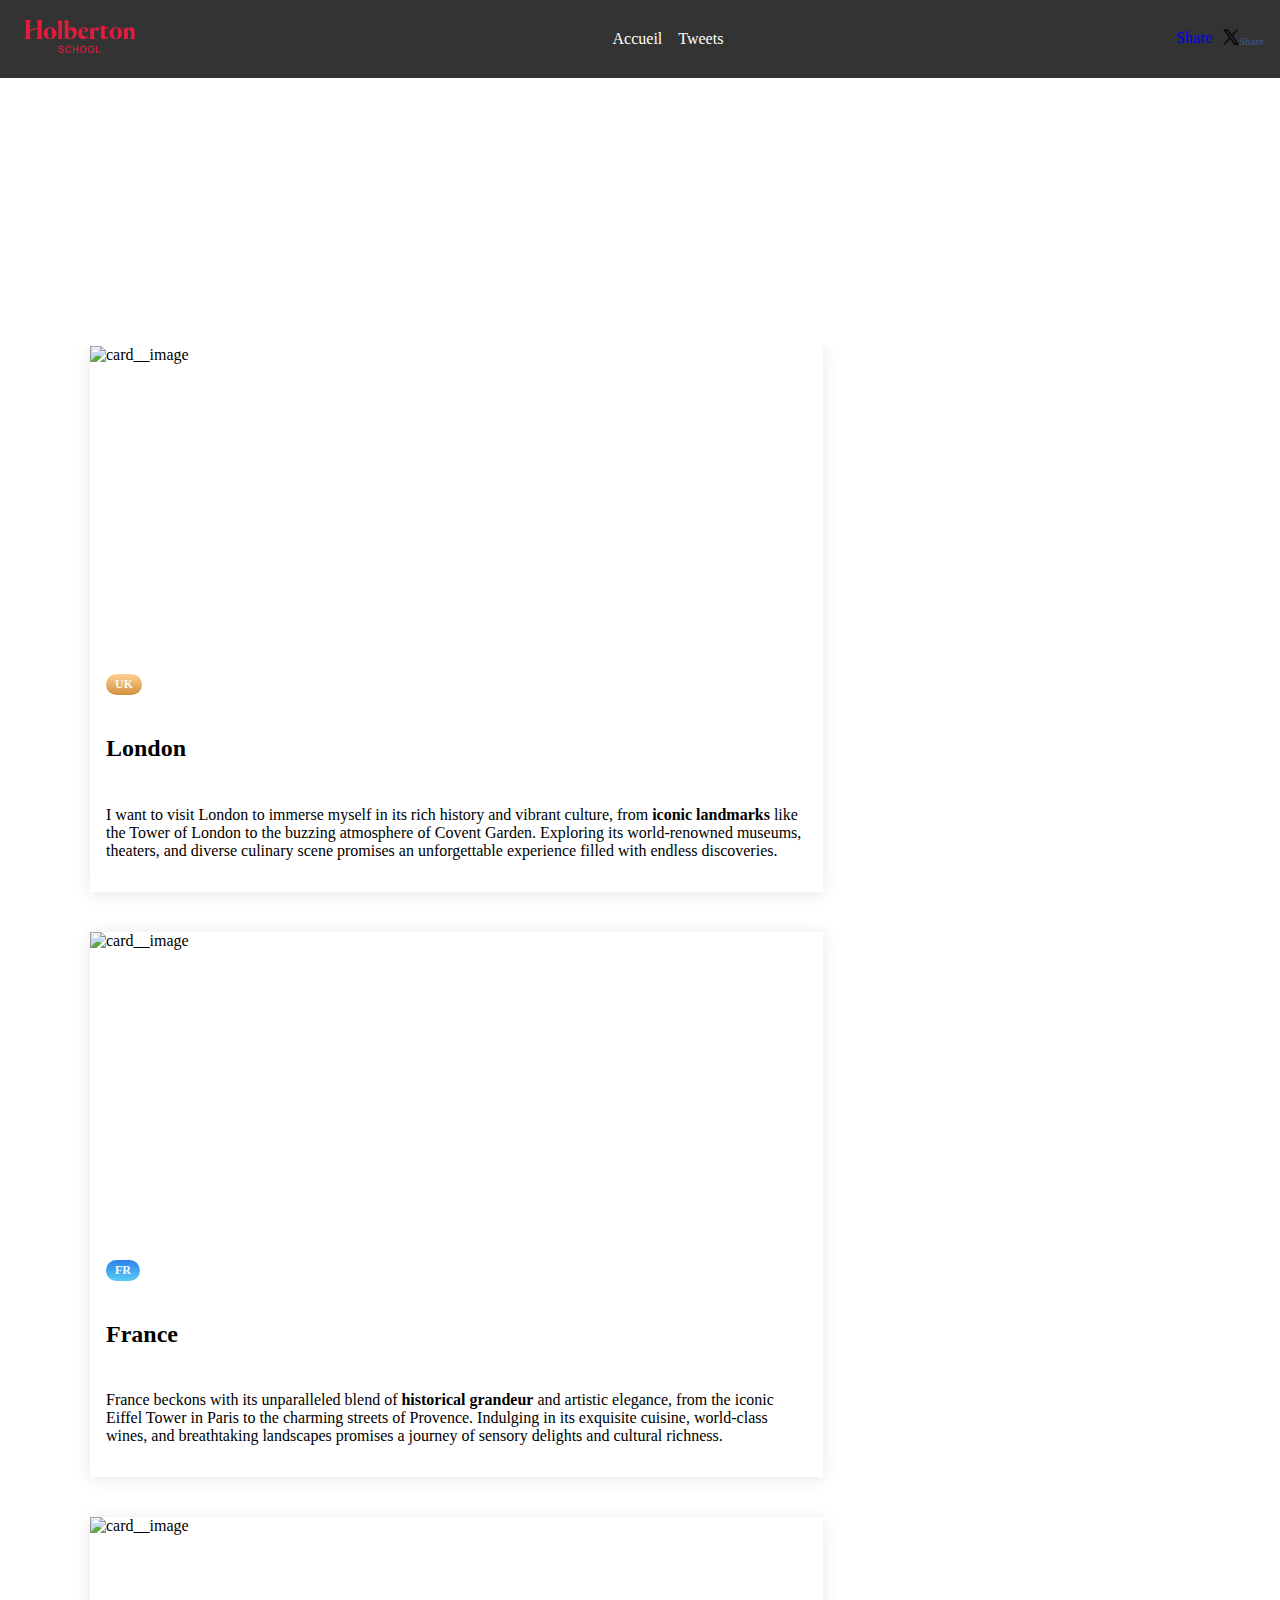
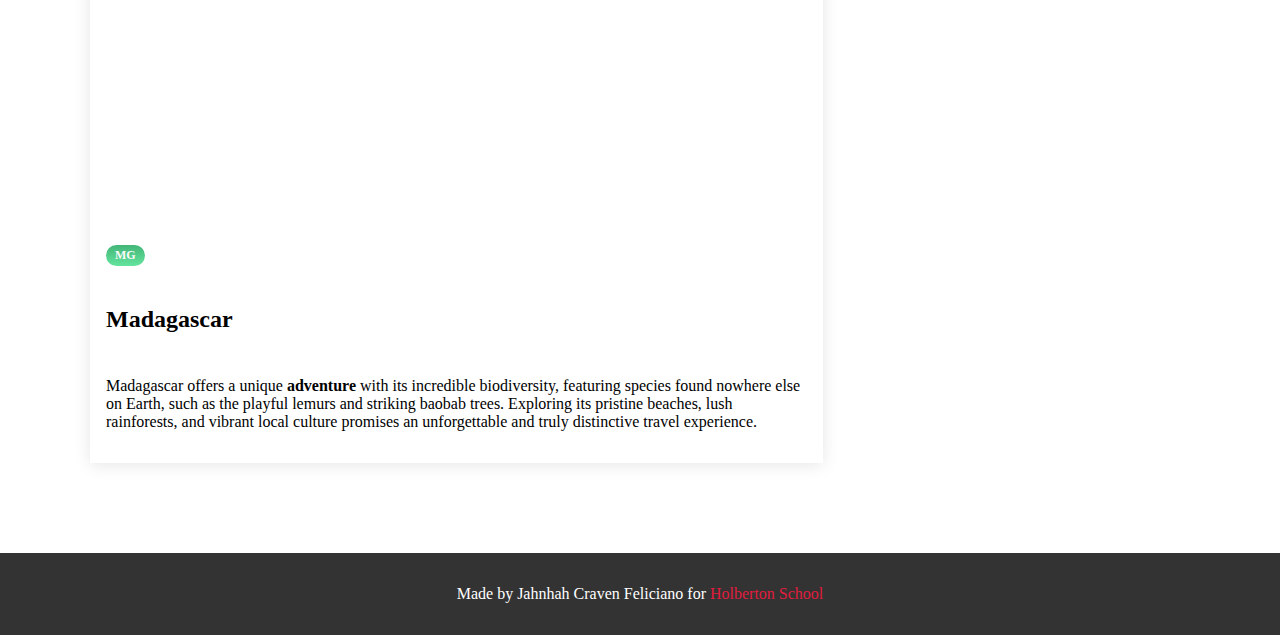
==== index.html @ 0f10ccd7 "init" ====
<!DOCTYPE html>
<html lang="en">
<head>
    <meta charset="UTF-8">
    <meta name="viewport" content="width=device-width, initial-scale=1.0">
    <link rel="canonical"
  href="http://15.237.57.67/holberton-school">
    <link rel="stylesheet" href="./assets/css/style.css">
  <meta name="twitter:card" content="summary"></meta>
    <title>Holberton School</title>

</head>
<body>
    <div id="fb-root"></div>
    <script async defer crossorigin="anonymous" src="https://connect.facebook.net/en_US/sdk.js#xfbml=1&version=v20.0&appId=437191408650191" nonce="QIsEajqy"></script>
    <header>
        <div class="container">
          <a href="https://apply.holbertonschool.com" class="logo"><img src="assets/images/holberton-logo.png"></a>
          <ul class="menus">
            <li><a href="/">Accueil</a></li>
            <li><a href="tweets.html">Tweets</a></li>
          </ul>
          <div class="right">
            <div class="fb-share-button" data-href="http://15.237.57.67" data-layout="" data-size=""><a target="_blank" href="https://www.facebook.com/sharer/sharer.php?u=https%3A%2F%2Fdevelopers.facebook.com%2Fdocs%2Fplugins%2F&amp;src=sdkpreparse" class="fb-xfbml-parse-ignore">Share</a></div>
            <div class="x-share-button">
                <a href="http://twitter.com/intent/tweet?url=http://15.237.57.67"><img src="./assets/images/x-logo.png" id="x-logo"><span class="share-txt">Share</span></a>
            </div>
        </div>
        </div>
    </header>
    <div id="banner">
        <div class="container">
          <h1>Welcome to My Travel</h1>
        </div>
    </div>
      
    <main>
        <article>
            <!-- london -->
            <div class="card">
                <div class="card__header">
                  <img src="https://img.freepik.com/free-photo/big-ben-westminster-bridge-sunset-london-uk_268835-1395.jpg?t=st=1718678638~exp=1718682238~hmac=45e788170a1b9d4fa3c818b18e282c0fdc59339b7601eb4daddd7bd646a41712&w=1060" alt="card__image" class="card__image" width="600">
                </div>
                <div class="card__body">
                  <h3 class="tag tag-brown">UK</h3>
                  <h2>London</h2>
                  <p>I want to visit London to immerse myself in its rich history and vibrant culture, from <strong>iconic landmarks</strong> like the Tower of London to the buzzing atmosphere of Covent Garden. Exploring its world-renowned museums, theaters, and diverse culinary scene promises an unforgettable experience filled with endless discoveries.</p>
                </div>
            </div>
            <!-- france -->
            <div class="card">
                <div class="card__header">
                  <img src="https://img.freepik.com/free-photo/sunset-illuminates-famous-city-skyline-romantic-view-generated-by-ai_188544-24134.jpg?t=st=1718680027~exp=1718683627~hmac=a2c798fd9e1ded369278bbcfd22e2994f013c618d89f8b4b120ae9b198af8db3&w=1380" alt="card__image" class="card__image" width="600">
                </div>
                <div class="card__body">
                  <h3 class="tag tag-blue">FR</h3>
                  <h2>France</h2>
                  <p>France beckons with its unparalleled blend of <strong>historical grandeur</strong> and artistic elegance, from the iconic Eiffel Tower in Paris to the charming streets of Provence. Indulging in its exquisite cuisine, world-class wines, and breathtaking landscapes promises a journey of sensory delights and cultural richness.</p>
                </div>
            </div>
            <!-- madagascar -->
            <div class="card">
                <div class="card__header">
                  <img src="https://img.freepik.com/free-photo/tropical-beach-landscape-with-deckchair-parasol-from-nosy-be-madagascar-vintage-light-filter_1253-930.jpg?t=st=1718680193~exp=1718683793~hmac=bef3a799845bf1cb2ced2d091cb6ae17a65dde05abfd34b2a6f97301a0b1cc20&w=740" alt="card__image" class="card__image" width="600">
                </div>
                <div class="card__body">
                  <h3 class="tag tag-green">MG</h3>
                  <h2>Madagascar</h2>
                  <p>Madagascar offers a unique <strong>adventure</strong> with its incredible biodiversity, featuring species found nowhere else on Earth, such as the playful lemurs and striking baobab trees. Exploring its pristine beaches, lush rainforests, and vibrant local culture promises an unforgettable and truly distinctive travel experience.</p>
                </div>
            </div>
          </article>
        <aside>
            <div id="disqus_thread"></div>
        </aside>
    </main>
    <footer>
        <p>Made by Jahnhah Craven Feliciano for <a href="https://apply.holbertonschool.com" target="_blank">Holberton School</a></p>
    </footer>
</body>

<script>
    /**
    *  RECOMMENDED CONFIGURATION VARIABLES: EDIT AND UNCOMMENT THE SECTION BELOW TO INSERT DYNAMIC VALUES FROM YOUR PLATFORM OR CMS.
    *  LEARN WHY DEFINING THESE VARIABLES IS IMPORTANT: https://disqus.com/admin/universalcode/#configuration-variables    */
    
    var disqus_config = function () {
    this.page.url = PAGE_URL;  // Replace PAGE_URL with your page's canonical URL variable
    this.page.identifier = PAGE_IDENTIFIER; // Replace PAGE_IDENTIFIER with your page's unique identifier variable
    };
    
    (function() { // DON'T EDIT BELOW THIS LINE
    var d = document, s = d.createElement('script');
    s.src = 'https://holberton-test-13.disqus.com/embed.js';
    s.setAttribute('data-timestamp', +new Date());
    (d.head || d.body).appendChild(s);
    })();
</script>
<noscript>Please enable JavaScript to view the <a href="https://disqus.com/?ref_noscript">comments powered by Disqus.</a></noscript>
</html>
---- assets/css/style.css ----
body {
  margin: 0;
  padding: 0;
  display: flex;
  flex-direction: column;
}
main {
  display: flex;
  flex-direction: row;
  flex: auto;
  margin-top: 50px;
  margin-inline:50px;
}
article {
  flex: 2;
  overflow-y: auto;
  padding:0px 40px;
}
aside {
  flex: 1;
  overflow-y: auto;
}
#x-logo {
  height: 16px;
}
header {
  background-color: #333;
  padding: 1rem;
}

header .container {
  display: flex;
  justify-content: space-between;
  align-items: center;
  width: 100%;
}

.logo {
  color: #fff;
  text-decoration: none;
  font-size: 1.5rem;
}
.logo img{
    height: 40px;
}

.menus {
  list-style: none;
  display: flex;
  margin: 0;
  padding: 0;
}

.menus li {
  margin-left: 1rem;
}

.menus a {
  color: #fff;
  text-decoration: none;
  font-size: 1rem;
}
header .right {
  display: flex;
  gap: 10px;
}
header .right a {
  text-decoration: none;
}
header .right .share-txt {
  color: #385898;
  cursor: pointer;
  text-decoration: none !important;
  font-size: 11px;
}
/* banner */
#banner {
  background: url("https://img.freepik.com/free-photo/flat-lay-camera-passport-arrangement_23-2148786133.jpg?t=st=1718679570~exp=1718683170~hmac=7d7c81b3f8048c9e8996c5cb357d54b50e03afc1c847e27982c00361932b0390&w=1380")
    no-repeat center center/cover;
  color: #fff;
  text-align: center;
  padding: 4rem 2rem;
}

#banner .container {
  max-width: 600px;
  margin: 0 auto;
}

#banner h1 {
  font-size: 2.5rem;
  margin-bottom: 1rem;
}

#banner p {
  font-size: 1.25rem;
  margin-bottom: 2rem;
}
/* footer */
footer {
    margin-top: 50px;
  text-align: center;
  background-color: #333;
  padding: 1rem;
  color: white;
  
}
footer a{
    text-decoration: none;
    color: #e11c3e;
}

/*  */

.card {
  display: flex;
  flex-direction: column;
  overflow: hidden;
  box-shadow: 0 .1rem 1rem rgba(0, 0, 0, 0.1);
  margin-bottom: 40px;
}

.card__header img{
        width: 100%;
        height: 300px;
        display: block;
        object-fit: cover;
}


.card__body {
  padding: 1rem;
  display: flex;
  flex-direction: column;
  gap: .5rem;
}


.tag {
  align-self: flex-start;
  padding: .25em .75em;
  border-radius: 1em;
  font-size: .75rem;
}

.tag + .tag {
  margin-left: .5em;
}

.tag-blue {
  background: #56CCF2;
background: linear-gradient(to bottom, #2F80ED, #56CCF2);
  color: #fafafa;
}

.tag-brown {
  background: #D1913C;
background: linear-gradient(to bottom, #FFD194, #D1913C);
  color: #fafafa;
}

.tag-red {
  background: #cb2d3e;
background: linear-gradient(to bottom, #ef473a, #cb2d3e);
  color: #fafafa;
}
.tag-green{
    background:  #44b678;
background: linear-gradient(to bottom,  #44b678,  #63e49d);
  color: #fafafa;
   
}

.card__body h4 {
  font-size: 1.5rem;
  text-transform: capitalize;
}
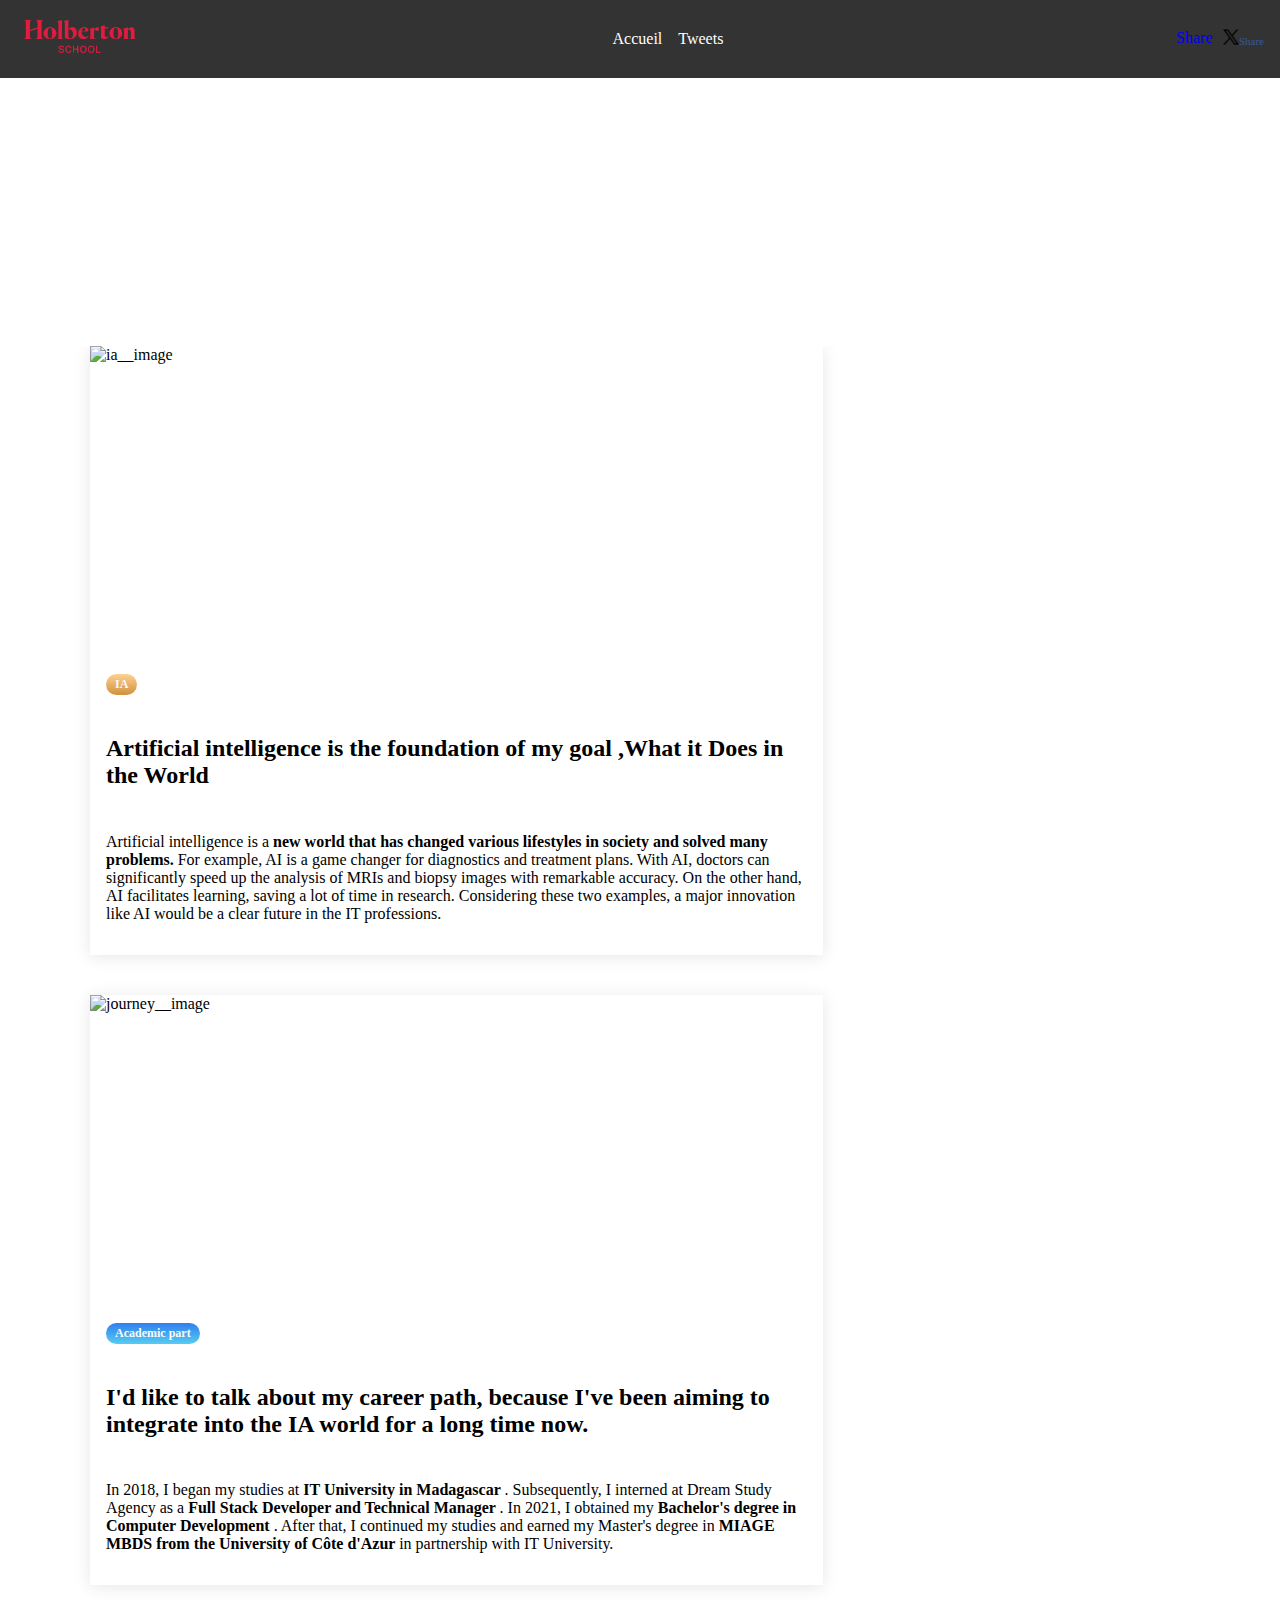
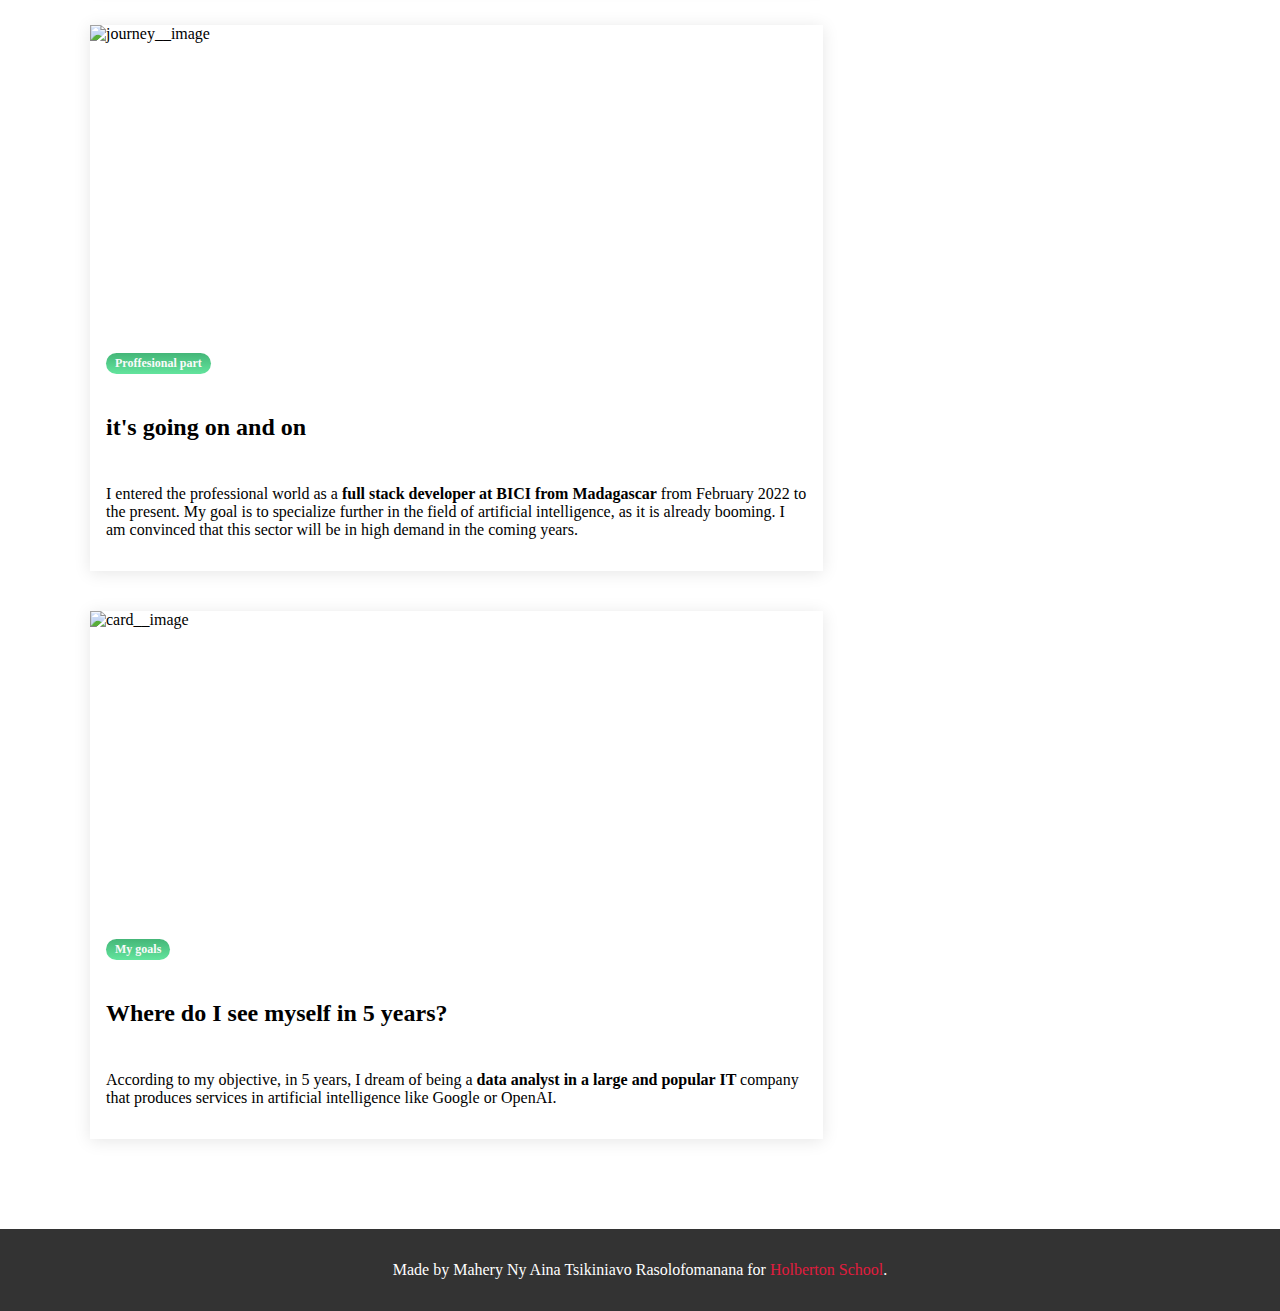
==== commit ceb4ac03: "HTML step" ====
--- a/index.html
+++ b/index.html
@@ -4,7 +4,7 @@
     <meta charset="UTF-8">
     <meta name="viewport" content="width=device-width, initial-scale=1.0">
     <link rel="canonical"
-  href="http://15.237.57.67/holberton-school">
+  href="http://13.38.37.3/holberton-school">
     <link rel="stylesheet" href="./assets/css/style.css">
   <meta name="twitter:card" content="summary"></meta>
     <title>Holberton School</title>
@@ -21,61 +21,76 @@
             <li><a href="tweets.html">Tweets</a></li>
           </ul>
           <div class="right">
-            <div class="fb-share-button" data-href="http://15.237.57.67" data-layout="" data-size=""><a target="_blank" href="https://www.facebook.com/sharer/sharer.php?u=https%3A%2F%2Fdevelopers.facebook.com%2Fdocs%2Fplugins%2F&amp;src=sdkpreparse" class="fb-xfbml-parse-ignore">Share</a></div>
+            <div class="fb-share-button" data-href="http://13.38.37.3" data-layout="" data-size=""><a target="_blank" href="https://www.facebook.com/sharer/sharer.php?u=https%3A%2F%2Fdevelopers.facebook.com%2Fdocs%2Fplugins%2F&amp;src=sdkpreparse" class="fb-xfbml-parse-ignore">Share</a></div>
             <div class="x-share-button">
-                <a href="http://twitter.com/intent/tweet?url=http://15.237.57.67"><img src="./assets/images/x-logo.png" id="x-logo"><span class="share-txt">Share</span></a>
+                <a href="http://twitter.com/intent/tweet?url=http://13.38.37.3"><img src="./assets/images/x-logo.png" id="x-logo"><span class="share-txt">Share</span></a>
             </div>
         </div>
         </div>
     </header>
     <div id="banner">
         <div class="container">
-          <h1>Welcome to My Travel</h1>
+          <h1>My Big Hairy Audacious Goals</h1>
         </div>
     </div>
       
     <main>
         <article>
-            <!-- london -->
+            <!-- IA -->
             <div class="card">
                 <div class="card__header">
-                  <img src="https://img.freepik.com/free-photo/big-ben-westminster-bridge-sunset-london-uk_268835-1395.jpg?t=st=1718678638~exp=1718682238~hmac=45e788170a1b9d4fa3c818b18e282c0fdc59339b7601eb4daddd7bd646a41712&w=1060" alt="card__image" class="card__image" width="600">
+                  <img src="https://img.freepik.com/photos-gratuite/concept-transformation-numerique-fond-cerveau-technologie-ia_53876-124672.jpg?size=626&ext=jpg&ga=GA1.1.1788614524.1719014400&semt=ais_user" alt="ia__image" class="ia__image" width="600">
                 </div>
                 <div class="card__body">
-                  <h3 class="tag tag-brown">UK</h3>
-                  <h2>London</h2>
-                  <p>I want to visit London to immerse myself in its rich history and vibrant culture, from <strong>iconic landmarks</strong> like the Tower of London to the buzzing atmosphere of Covent Garden. Exploring its world-renowned museums, theaters, and diverse culinary scene promises an unforgettable experience filled with endless discoveries.</p>
+                  <h3 class="tag tag-brown">IA</h3>
+                  <h2>Artificial intelligence is the foundation of my goal ,What it Does in the World</h2>
+                  <p>Artificial intelligence is a <strong> new world that has changed various lifestyles in society  and solved many problems.</strong> For example, AI is a game changer for diagnostics and treatment plans. With AI, doctors can significantly speed up the analysis of MRIs and biopsy images with remarkable accuracy. On the other hand, AI facilitates learning, saving a lot of time in research. Considering these two examples, a major innovation like AI would be a clear future in the IT professions.</p>
                 </div>
             </div>
-            <!-- france -->
+            
+            <!-- Academic part -->
             <div class="card">
                 <div class="card__header">
-                  <img src="https://img.freepik.com/free-photo/sunset-illuminates-famous-city-skyline-romantic-view-generated-by-ai_188544-24134.jpg?t=st=1718680027~exp=1718683627~hmac=a2c798fd9e1ded369278bbcfd22e2994f013c618d89f8b4b120ae9b198af8db3&w=1380" alt="card__image" class="card__image" width="600">
+                  <img src="https://encrypted-tbn0.gstatic.com/images?q=tbn:ANd9GcTXCydn03o1lUhbKaqae5v8g8PXLB1uoTxo9Q&s" alt="journey__image" class="journey__image" width="600">
                 </div>
                 <div class="card__body">
-                  <h3 class="tag tag-blue">FR</h3>
-                  <h2>France</h2>
-                  <p>France beckons with its unparalleled blend of <strong>historical grandeur</strong> and artistic elegance, from the iconic Eiffel Tower in Paris to the charming streets of Provence. Indulging in its exquisite cuisine, world-class wines, and breathtaking landscapes promises a journey of sensory delights and cultural richness.</p>
+                  <h3 class="tag tag-blue">Academic part</h3>
+                  <h2>I'd like to talk about my career path, because I've been aiming to integrate into the IA world for a long time now.</h2>
+                  <p>In 2018, I began my studies at <strong> IT University in Madagascar </strong>. Subsequently, I interned at Dream Study Agency as a <strong> Full Stack Developer and Technical Manager </strong>. In 2021, I obtained my <strong>Bachelor's degree in Computer Development </strong>. After that, I continued my studies and earned my Master's degree in <strong> MIAGE MBDS from the University of Côte d'Azur </strong> in partnership with IT University.</p>
                 </div>
             </div>
-            <!-- madagascar -->
+            
+            <!-- Proffesional part -->
             <div class="card">
                 <div class="card__header">
-                  <img src="https://img.freepik.com/free-photo/tropical-beach-landscape-with-deckchair-parasol-from-nosy-be-madagascar-vintage-light-filter_1253-930.jpg?t=st=1718680193~exp=1718683793~hmac=bef3a799845bf1cb2ced2d091cb6ae17a65dde05abfd34b2a6f97301a0b1cc20&w=740" alt="card__image" class="card__image" width="600">
+                  <img src="https://encrypted-tbn0.gstatic.com/images?q=tbn:ANd9GcS-nwQoT0e3T_CiYOmi3zBa7sipHpJJjrzLZg&s" alt="journey__image" class="journey__image" width="600">
                 </div>
                 <div class="card__body">
-                  <h3 class="tag tag-green">MG</h3>
-                  <h2>Madagascar</h2>
-                  <p>Madagascar offers a unique <strong>adventure</strong> with its incredible biodiversity, featuring species found nowhere else on Earth, such as the playful lemurs and striking baobab trees. Exploring its pristine beaches, lush rainforests, and vibrant local culture promises an unforgettable and truly distinctive travel experience.</p>
+                  <h3 class="tag tag-green">Proffesional part</h3>
+                  <h2>it's going on and on</h2>
+                  <p>I entered the professional world as a <strong> full stack developer at BICI from Madagascar</strong> from February 2022 to the present. My goal is to specialize further in the field of artificial intelligence, as it is already booming. I am convinced that this sector will be in high demand in the coming years.</p>
                 </div>
             </div>
+
+            <!-- My Goal -->
+            <div class="card">
+              <div class="card__header">
+                <img src="https://wallpapers.com/images/hd/person-journey-foggy-mountains-0gcabjt4s64oeuvt.jpg" alt="card__image" class="card__image" width="600">
+              </div>
+              <div class="card__body">
+                <h3 class="tag tag-green">My goals</h3>
+                <h2>Where do I see myself in 5 years?</h2>
+                <p>According to my objective, in 5 years, I dream of being a <strong> data analyst in a large and popular IT </strong> company that produces services in artificial intelligence like Google or OpenAI.
+                </p>
+              </div>
+          </div>
           </article>
         <aside>
             <div id="disqus_thread"></div>
         </aside>
     </main>
     <footer>
-        <p>Made by Jahnhah Craven Feliciano for <a href="https://apply.holbertonschool.com" target="_blank">Holberton School</a></p>
+        <p>Made by Mahery Ny Aina Tsikiniavo Rasolofomanana for <a href="https://apply.holbertonschool.com" target="_blank">Holberton School</a>.</p>
     </footer>
 </body>
 
--- a/assets/css/style.css
+++ b/assets/css/style.css
@@ -75,7 +75,7 @@
 }
 /* banner */
 #banner {
-  background: url("https://img.freepik.com/free-photo/flat-lay-camera-passport-arrangement_23-2148786133.jpg?t=st=1718679570~exp=1718683170~hmac=7d7c81b3f8048c9e8996c5cb357d54b50e03afc1c847e27982c00361932b0390&w=1380")
+  background: url("https://static.vecteezy.com/system/resources/thumbnails/007/126/329/small/target-board-with-arrow-on-the-blue-background-and-copy-space-for-challenge-setup-business-achievement-goal-and-objective-target-concept-by-3d-render-photo.jpg")
     no-repeat center center/cover;
   color: #fff;
   text-align: center;
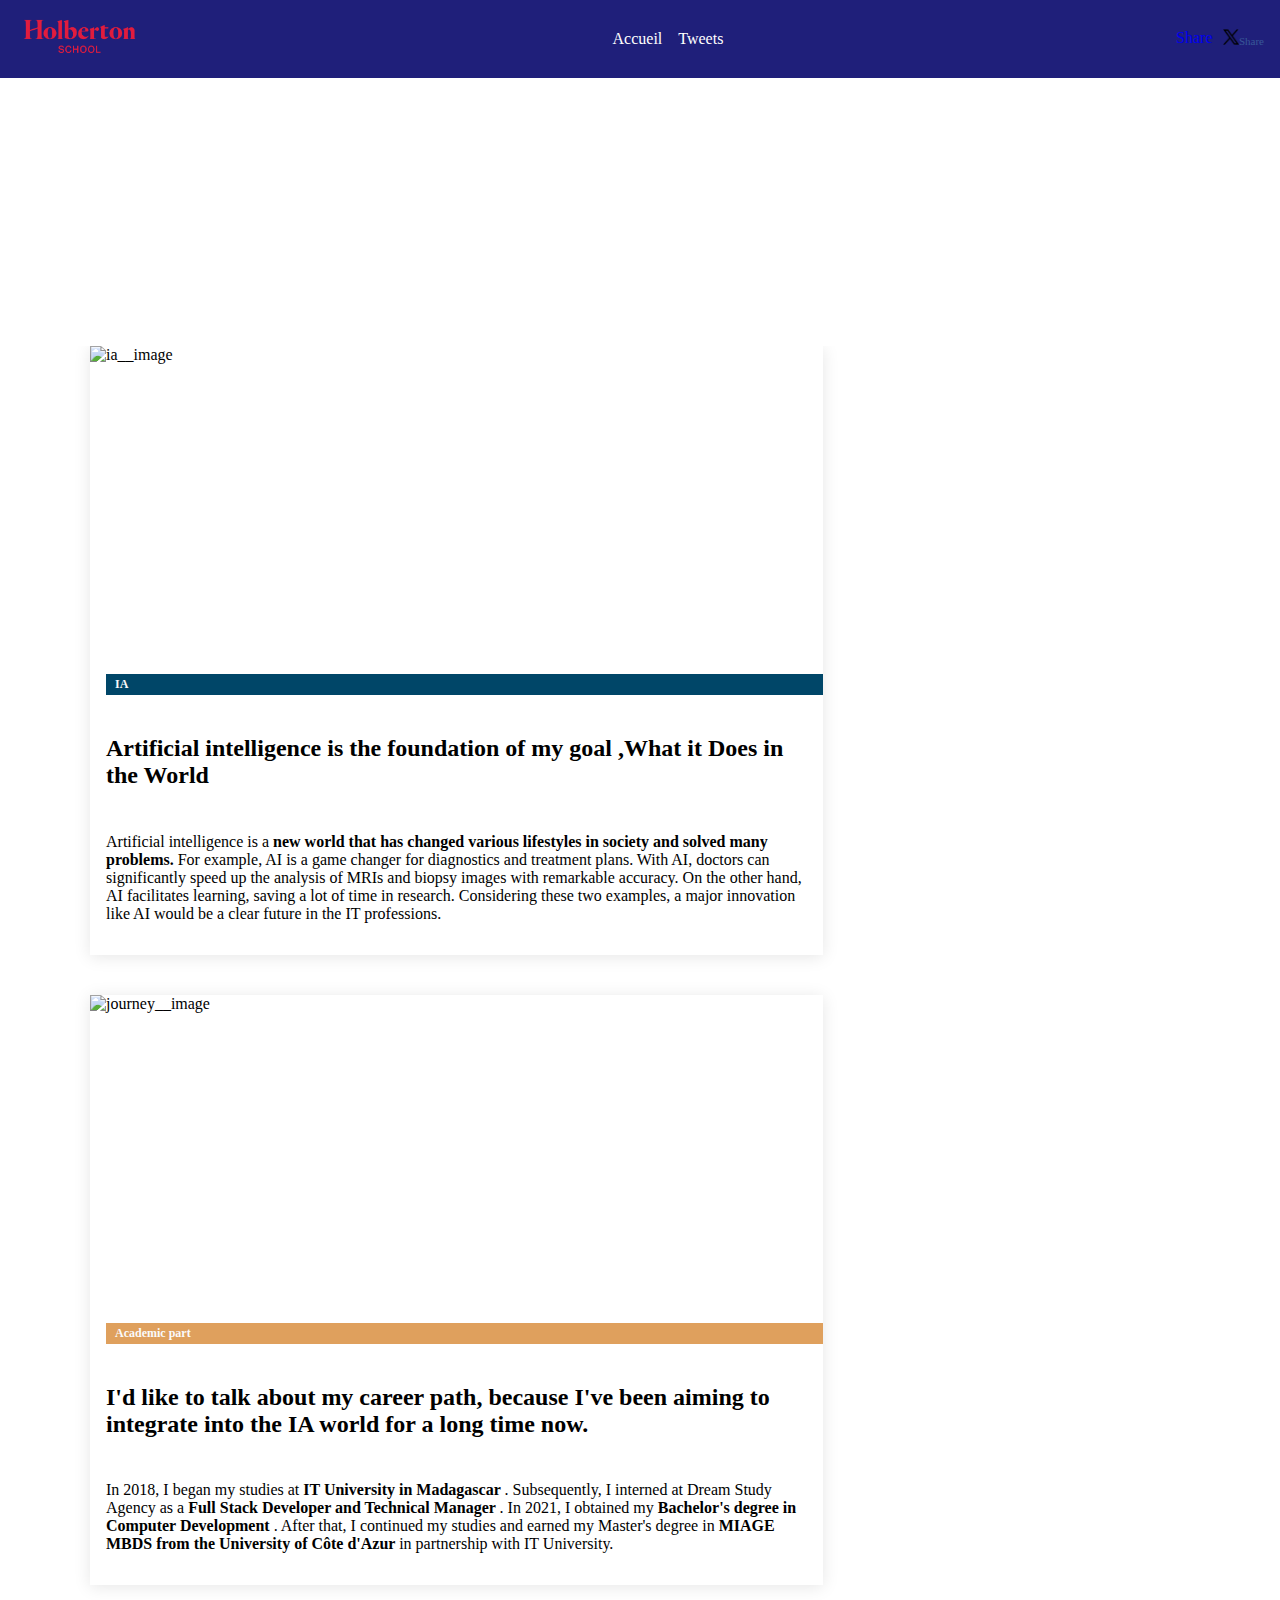
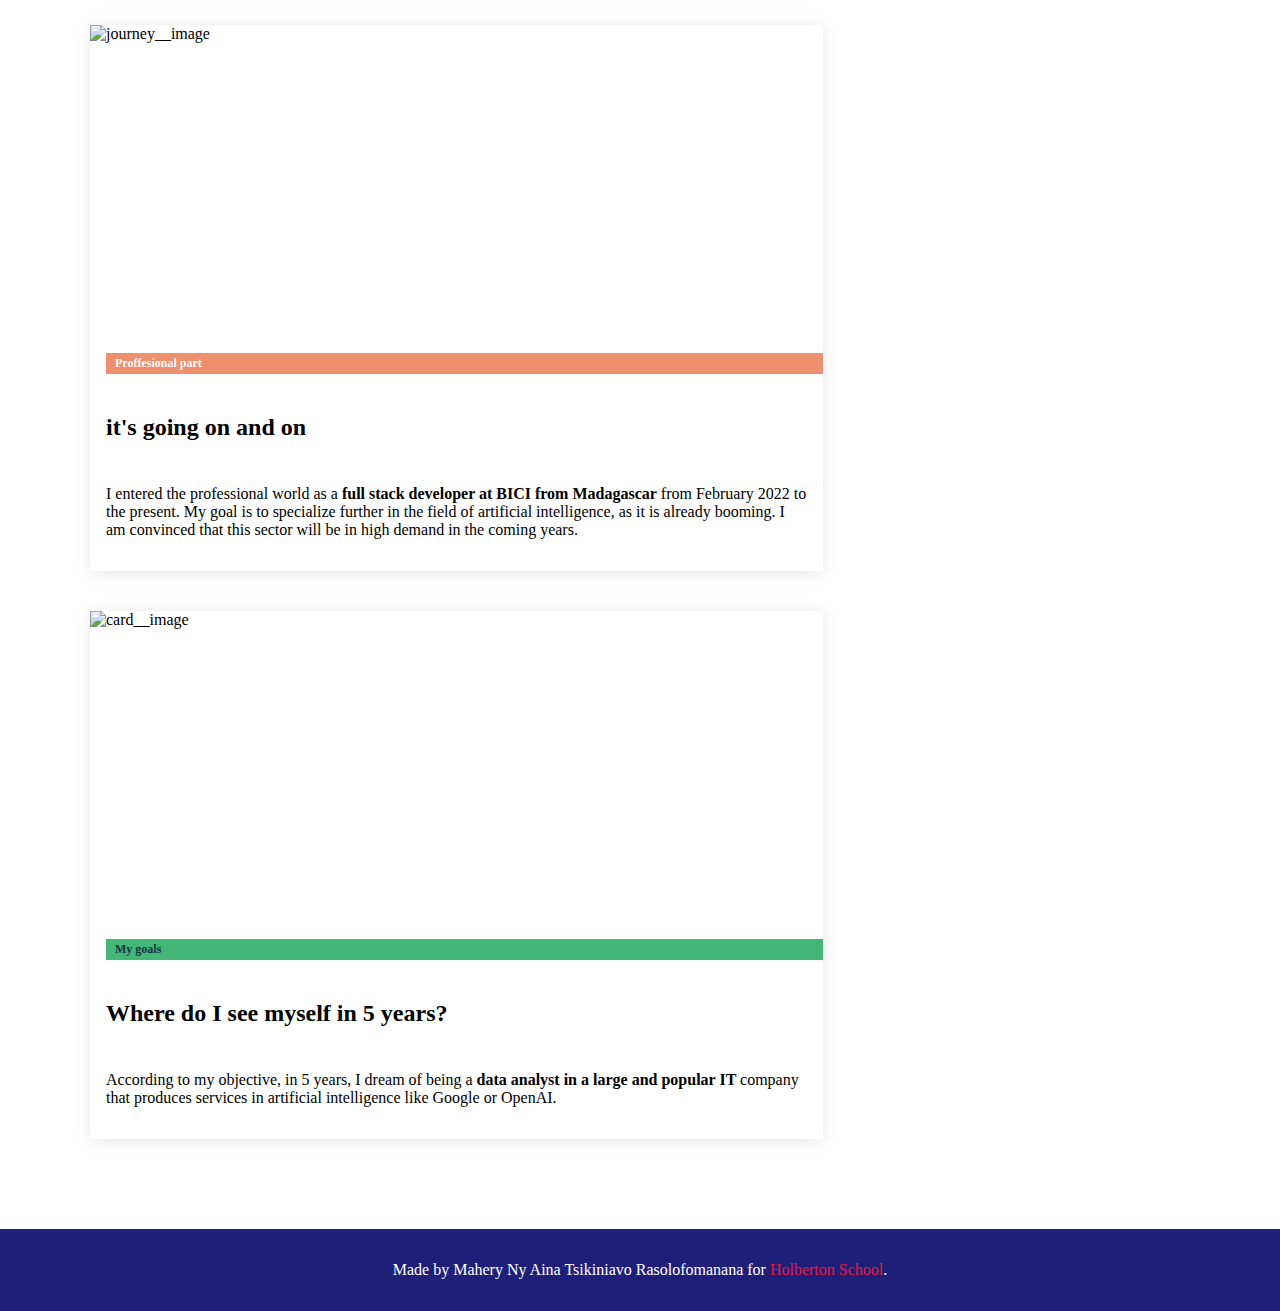
==== commit dd294b71: "STEP CSS" ====
--- a/index.html
+++ b/index.html
@@ -6,11 +6,12 @@
     <link rel="canonical"
   href="http://13.38.37.3/holberton-school">
     <link rel="stylesheet" href="./assets/css/style.css">
+    <link href="https://apply.holbertonschool.com/level2/school.css" rel="stylesheet">
   <meta name="twitter:card" content="summary"></meta>
     <title>Holberton School</title>
 
 </head>
-<body>
+<body class="works_on_smartphone">
     <div id="fb-root"></div>
     <script async defer crossorigin="anonymous" src="https://connect.facebook.net/en_US/sdk.js#xfbml=1&version=v20.0&appId=437191408650191" nonce="QIsEajqy"></script>
     <header>
@@ -42,7 +43,7 @@
                   <img src="https://img.freepik.com/photos-gratuite/concept-transformation-numerique-fond-cerveau-technologie-ia_53876-124672.jpg?size=626&ext=jpg&ga=GA1.1.1788614524.1719014400&semt=ais_user" alt="ia__image" class="ia__image" width="600">
                 </div>
                 <div class="card__body">
-                  <h3 class="tag tag-brown">IA</h3>
+                  <h3 class="tag tag-blue">IA</h3>
                   <h2>Artificial intelligence is the foundation of my goal ,What it Does in the World</h2>
                   <p>Artificial intelligence is a <strong> new world that has changed various lifestyles in society  and solved many problems.</strong> For example, AI is a game changer for diagnostics and treatment plans. With AI, doctors can significantly speed up the analysis of MRIs and biopsy images with remarkable accuracy. On the other hand, AI facilitates learning, saving a lot of time in research. Considering these two examples, a major innovation like AI would be a clear future in the IT professions.</p>
                 </div>
@@ -54,7 +55,7 @@
                   <img src="https://encrypted-tbn0.gstatic.com/images?q=tbn:ANd9GcTXCydn03o1lUhbKaqae5v8g8PXLB1uoTxo9Q&s" alt="journey__image" class="journey__image" width="600">
                 </div>
                 <div class="card__body">
-                  <h3 class="tag tag-blue">Academic part</h3>
+                  <h3 class="tag tag-orange">Academic part</h3>
                   <h2>I'd like to talk about my career path, because I've been aiming to integrate into the IA world for a long time now.</h2>
                   <p>In 2018, I began my studies at <strong> IT University in Madagascar </strong>. Subsequently, I interned at Dream Study Agency as a <strong> Full Stack Developer and Technical Manager </strong>. In 2021, I obtained my <strong>Bachelor's degree in Computer Development </strong>. After that, I continued my studies and earned my Master's degree in <strong> MIAGE MBDS from the University of Côte d'Azur </strong> in partnership with IT University.</p>
                 </div>
@@ -66,7 +67,7 @@
                   <img src="https://encrypted-tbn0.gstatic.com/images?q=tbn:ANd9GcS-nwQoT0e3T_CiYOmi3zBa7sipHpJJjrzLZg&s" alt="journey__image" class="journey__image" width="600">
                 </div>
                 <div class="card__body">
-                  <h3 class="tag tag-green">Proffesional part</h3>
+                  <h3 class="tag tag-rose">Proffesional part</h3>
                   <h2>it's going on and on</h2>
                   <p>I entered the professional world as a <strong> full stack developer at BICI from Madagascar</strong> from February 2022 to the present. My goal is to specialize further in the field of artificial intelligence, as it is already booming. I am convinced that this sector will be in high demand in the coming years.</p>
                 </div>
@@ -78,7 +79,7 @@
                 <img src="https://wallpapers.com/images/hd/person-journey-foggy-mountains-0gcabjt4s64oeuvt.jpg" alt="card__image" class="card__image" width="600">
               </div>
               <div class="card__body">
-                <h3 class="tag tag-green">My goals</h3>
+                <h3 class="tag tag-gray">My goals</h3>
                 <h2>Where do I see myself in 5 years?</h2>
                 <p>According to my objective, in 5 years, I dream of being a <strong> data analyst in a large and popular IT </strong> company that produces services in artificial intelligence like Google or OpenAI.
                 </p>
--- a/assets/css/style.css
+++ b/assets/css/style.css
@@ -4,27 +4,39 @@
   display: flex;
   flex-direction: column;
 }
+
+@media (min-width: 1100px) {
+  body {
+    width: 100vw !important;
+    margin: 0 auto;
+  }
+}
+
 main {
   display: flex;
   flex-direction: row;
   flex: auto;
   margin-top: 50px;
-  margin-inline:50px;
+  margin-inline: 50px;
 }
+
 article {
   flex: 2;
   overflow-y: auto;
-  padding:0px 40px;
+  padding: 0px 40px;
 }
+
 aside {
   flex: 1;
   overflow-y: auto;
 }
+
 #x-logo {
   height: 16px;
 }
+
 header {
-  background-color: #333;
+  background-color: #1f1f7a;
   padding: 1rem;
 }
 
@@ -40,8 +52,9 @@
   text-decoration: none;
   font-size: 1.5rem;
 }
-.logo img{
-    height: 40px;
+
+.logo img {
+  height: 40px;
 }
 
 .menus {
@@ -60,23 +73,26 @@
   text-decoration: none;
   font-size: 1rem;
 }
+
 header .right {
   display: flex;
   gap: 10px;
 }
+
 header .right a {
   text-decoration: none;
 }
+
 header .right .share-txt {
   color: #385898;
   cursor: pointer;
   text-decoration: none !important;
   font-size: 11px;
 }
+
 /* banner */
 #banner {
-  background: url("https://static.vecteezy.com/system/resources/thumbnails/007/126/329/small/target-board-with-arrow-on-the-blue-background-and-copy-space-for-challenge-setup-business-achievement-goal-and-objective-target-concept-by-3d-render-photo.jpg")
-    no-repeat center center/cover;
+  background: url("https://static.vecteezy.com/system/resources/thumbnails/007/126/329/small/target-board-with-arrow-on-the-blue-background-and-copy-space-for-challenge-setup-business-achievement-goal-and-objective-target-concept-by-3d-render-photo.jpg") no-repeat center center/cover;
   color: #fff;
   text-align: center;
   padding: 4rem 2rem;
@@ -96,18 +112,20 @@
   font-size: 1.25rem;
   margin-bottom: 2rem;
 }
+
 /* footer */
 footer {
-    margin-top: 50px;
+  margin-top: 50px;
   text-align: center;
-  background-color: #333;
+  background-color: #1f1f7a;
   padding: 1rem;
   color: white;
-  
+
 }
-footer a{
-    text-decoration: none;
-    color: #e11c3e;
+
+footer a {
+  text-decoration: none;
+  color: #e11c3e !important;
 }
 
 /*  */
@@ -120,11 +138,11 @@
   margin-bottom: 40px;
 }
 
-.card__header img{
-        width: 100%;
-        height: 300px;
-        display: block;
-        object-fit: cover;
+.card__header img {
+  width: 100%;
+  height: 300px;
+  display: block;
+  object-fit: cover;
 }
 
 
@@ -139,39 +157,37 @@
 .tag {
   align-self: flex-start;
   padding: .25em .75em;
-  border-radius: 1em;
   font-size: .75rem;
+  width: 100%;
 }
 
-.tag + .tag {
+.tag+.tag {
   margin-left: .5em;
 }
 
 .tag-blue {
-  background: #56CCF2;
-background: linear-gradient(to bottom, #2F80ED, #56CCF2);
+  background: #004668;
   color: #fafafa;
 }
 
-.tag-brown {
-  background: #D1913C;
-background: linear-gradient(to bottom, #FFD194, #D1913C);
+.tag-orange {
+  background: #dfa05d;
   color: #fafafa;
 }
 
-.tag-red {
-  background: #cb2d3e;
-background: linear-gradient(to bottom, #ef473a, #cb2d3e);
+.tag-rose {
+  background: #ec906e;
   color: #fafafa;
 }
-.tag-green{
-    background:  #44b678;
-background: linear-gradient(to bottom,  #44b678,  #63e49d);
-  color: #fafafa;
-   
+
+
+.tag-gray {
+  background: #44b678;
+  color: #163443;
+
 }
 
 .card__body h4 {
   font-size: 1.5rem;
   text-transform: capitalize;
-}
+}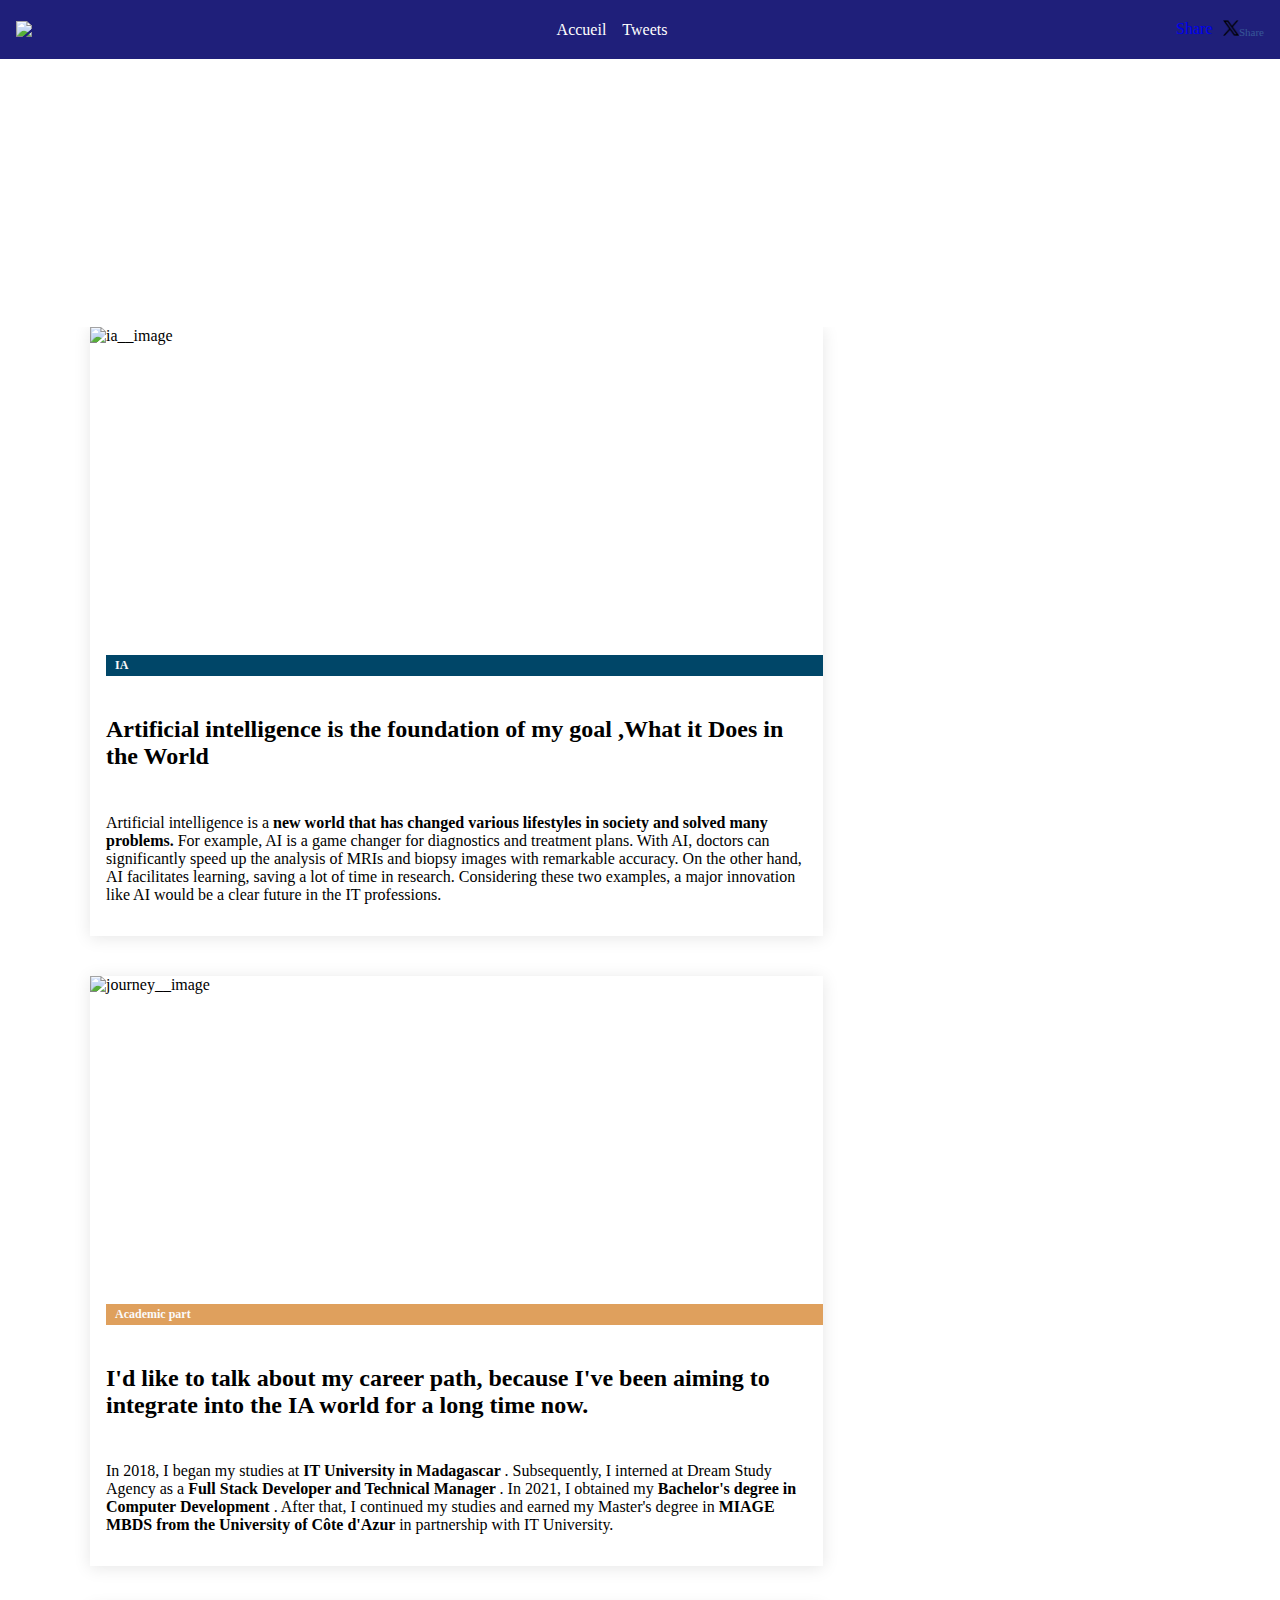
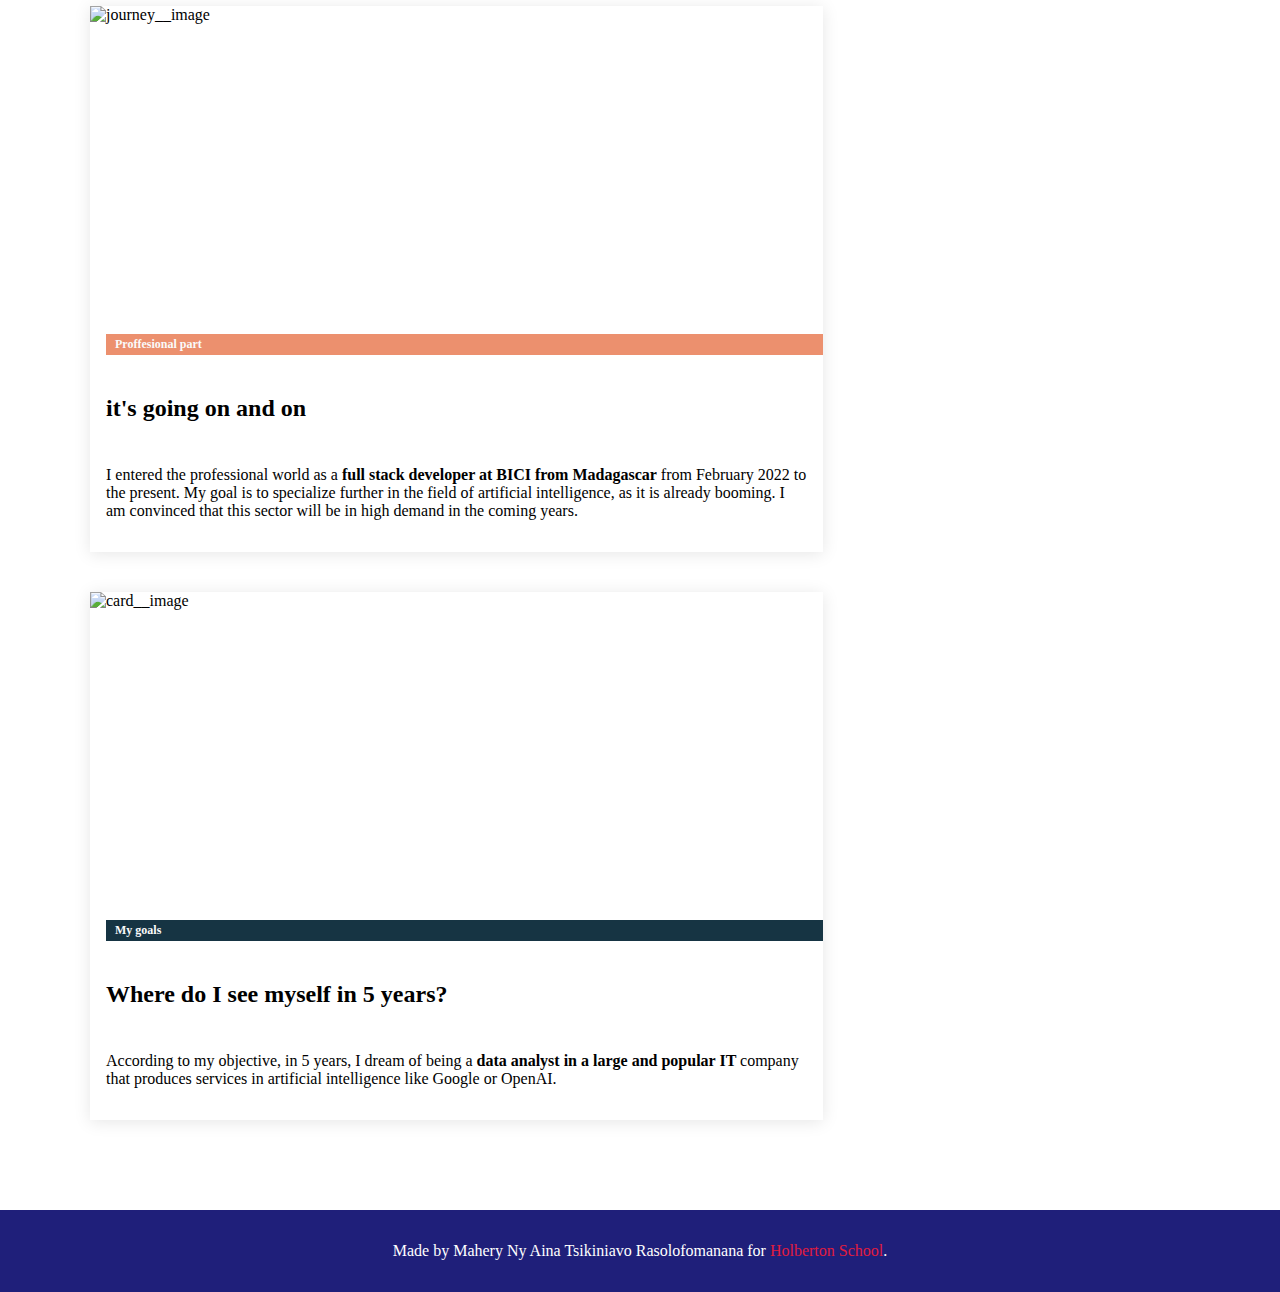
==== commit 3755bffa: "Final push" ====
--- a/index.html
+++ b/index.html
@@ -7,7 +7,7 @@
   href="http://13.38.37.3/holberton-school">
     <link rel="stylesheet" href="./assets/css/style.css">
     <link href="https://apply.holbertonschool.com/level2/school.css" rel="stylesheet">
-  <meta name="twitter:card" content="summary"></meta>
+    <meta name="twitter:card" content="summary"></meta>
     <title>Holberton School</title>
 
 </head>
@@ -16,7 +16,7 @@
     <script async defer crossorigin="anonymous" src="https://connect.facebook.net/en_US/sdk.js#xfbml=1&version=v20.0&appId=437191408650191" nonce="QIsEajqy"></script>
     <header>
         <div class="container">
-          <a href="https://apply.holbertonschool.com" class="logo"><img src="assets/images/holberton-logo.png"></a>
+          <a href="https://apply.holbertonschool.com" class="logo"><img src="https://apply.holbertonschool.com/holberton-logo.png"></a>
           <ul class="menus">
             <li><a href="/">Accueil</a></li>
             <li><a href="tweets.html">Tweets</a></li>
@@ -40,7 +40,7 @@
             <!-- IA -->
             <div class="card">
                 <div class="card__header">
-                  <img src="https://img.freepik.com/photos-gratuite/concept-transformation-numerique-fond-cerveau-technologie-ia_53876-124672.jpg?size=626&ext=jpg&ga=GA1.1.1788614524.1719014400&semt=ais_user" alt="ia__image" class="ia__image" width="600">
+                  <img src="https://img.freepik.com/photos-gratuite/concept-transformation-numerique-fond-cerveau-technologie-ia_53876-124672.jpg?size=626&ext=jpg&ga=GA1.1.1788614524.1719014400&semt=ais_user" alt="ia__image" class="ia__image" id="smart_thumbnail">
                 </div>
                 <div class="card__body">
                   <h3 class="tag tag-blue">IA</h3>
@@ -107,7 +107,7 @@
     
     (function() { // DON'T EDIT BELOW THIS LINE
     var d = document, s = d.createElement('script');
-    s.src = 'https://holberton-test-13.disqus.com/embed.js';
+    s.src = 'https://tsiky-disqus-holberton.disqus.com/embed.js';
     s.setAttribute('data-timestamp', +new Date());
     (d.head || d.body).appendChild(s);
     })();
--- a/assets/css/style.css
+++ b/assets/css/style.css
@@ -182,8 +182,8 @@
 
 
 .tag-gray {
-  background: #44b678;
-  color: #163443;
+  background: #163443;
+  color: #fafafa;
 
 }
 
